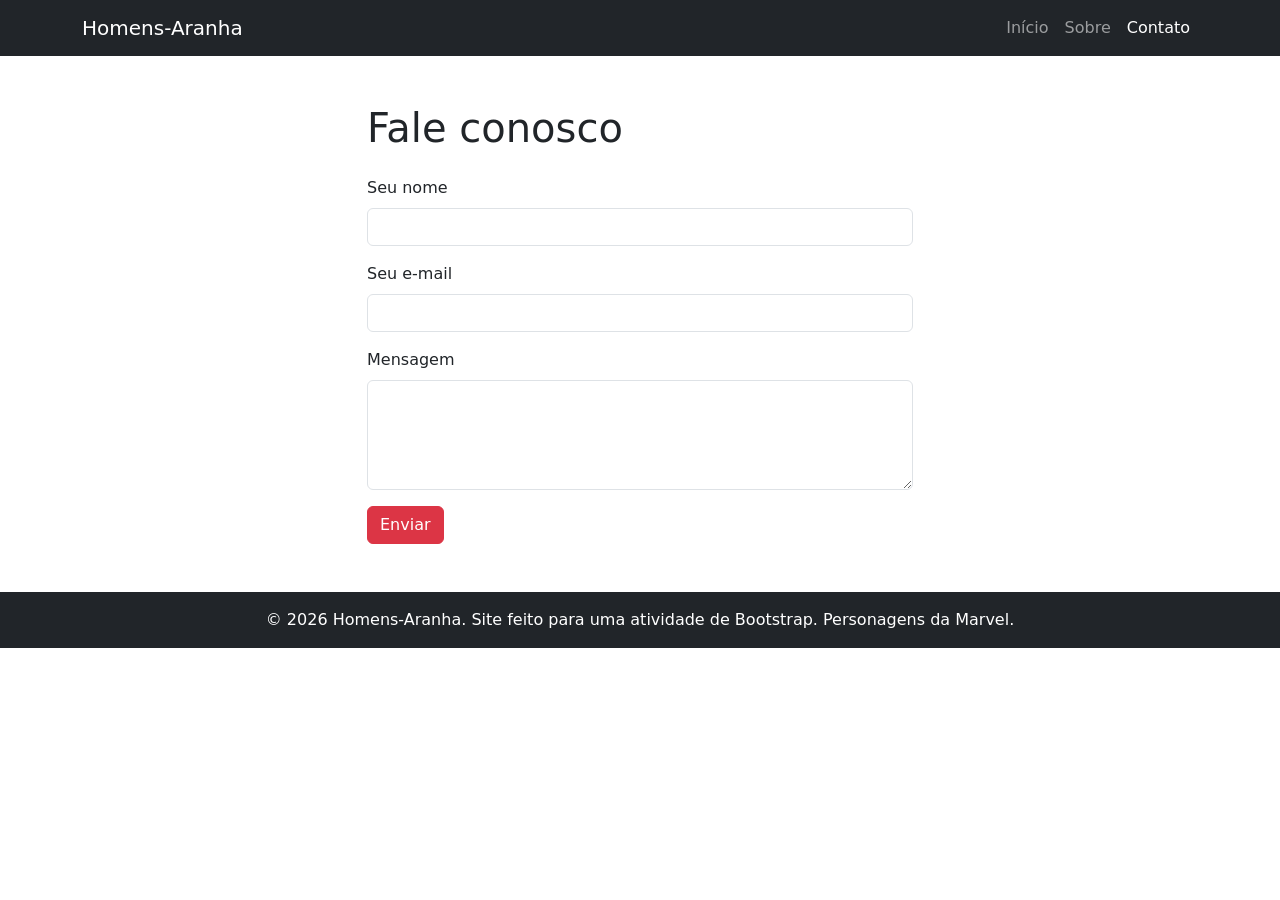
==== contato.html @ 2036976b "Add files via upload" ====
<!DOCTYPE html>
<html lang="pt-BR">
<head>
  <meta charset="UTF-8">
  <meta name="viewport" content="width=device-width, initial-scale=1.0">
  <title>Contato - Homens-Aranha</title>

  <!-- Bootstrap (o framework) -->
  <link href="https://cdn.jsdelivr.net/npm/bootstrap@5.3.3/dist/css/bootstrap.min.css" rel="stylesheet">
  <!-- Meu CSS (sempre DEPOIS do Bootstrap) -->
  <link href="css/style.css" rel="stylesheet">
</head>
<body>

  <!-- Menu -->
  <nav class="navbar navbar-expand-lg bg-dark" data-bs-theme="dark">
    <div class="container">
      <a class="navbar-brand" href="index.html">Homens-Aranha</a>

      <button class="navbar-toggler" type="button" data-bs-toggle="collapse" data-bs-target="#menu" aria-controls="menu" aria-expanded="false" aria-label="Abrir menu">
        <span class="navbar-toggler-icon"></span>
      </button>

      <div class="collapse navbar-collapse" id="menu">
        <ul class="navbar-nav ms-auto">
          <li class="nav-item">
            <a class="nav-link" href="index.html">Início</a>
          </li>
          <li class="nav-item">
            <a class="nav-link" href="sobre.html">Sobre</a>
          </li>
          <li class="nav-item">
            <a class="nav-link active" href="contato.html">Contato</a>
          </li>
        </ul>
      </div>
    </div>
  </nav>

  <!-- Formulário -->
  <main class="container my-5">
    <div class="row justify-content-center">
      <div class="col-md-6">
        <h1 class="mb-4">Fale conosco</h1>

        <form>
          <div class="mb-3">
            <label for="nome" class="form-label">Seu nome</label>
            <input type="text" class="form-control" id="nome">
          </div>

          <div class="mb-3">
            <label for="email" class="form-label">Seu e-mail</label>
            <input type="email" class="form-control" id="email">
          </div>

          <div class="mb-3">
            <label for="mensagem" class="form-label">Mensagem</label>
            <textarea class="form-control" id="mensagem" rows="4"></textarea>
          </div>

          <button type="submit" class="btn btn-danger">Enviar</button>
        </form>
      </div>
    </div>
  </main>

  <!-- Rodapé -->
  <footer class="bg-dark text-white text-center py-3 mt-5">
    <p class="mb-0">© 2026 Homens-Aranha. Site feito para uma atividade de Bootstrap. Personagens da Marvel.</p>
  </footer>

  <!-- Bootstrap JS (faz o menu abrir no celular) -->
  <script src="https://cdn.jsdelivr.net/npm/bootstrap@5.3.3/dist/js/bootstrap.bundle.min.js"></script>
</body>
</html>
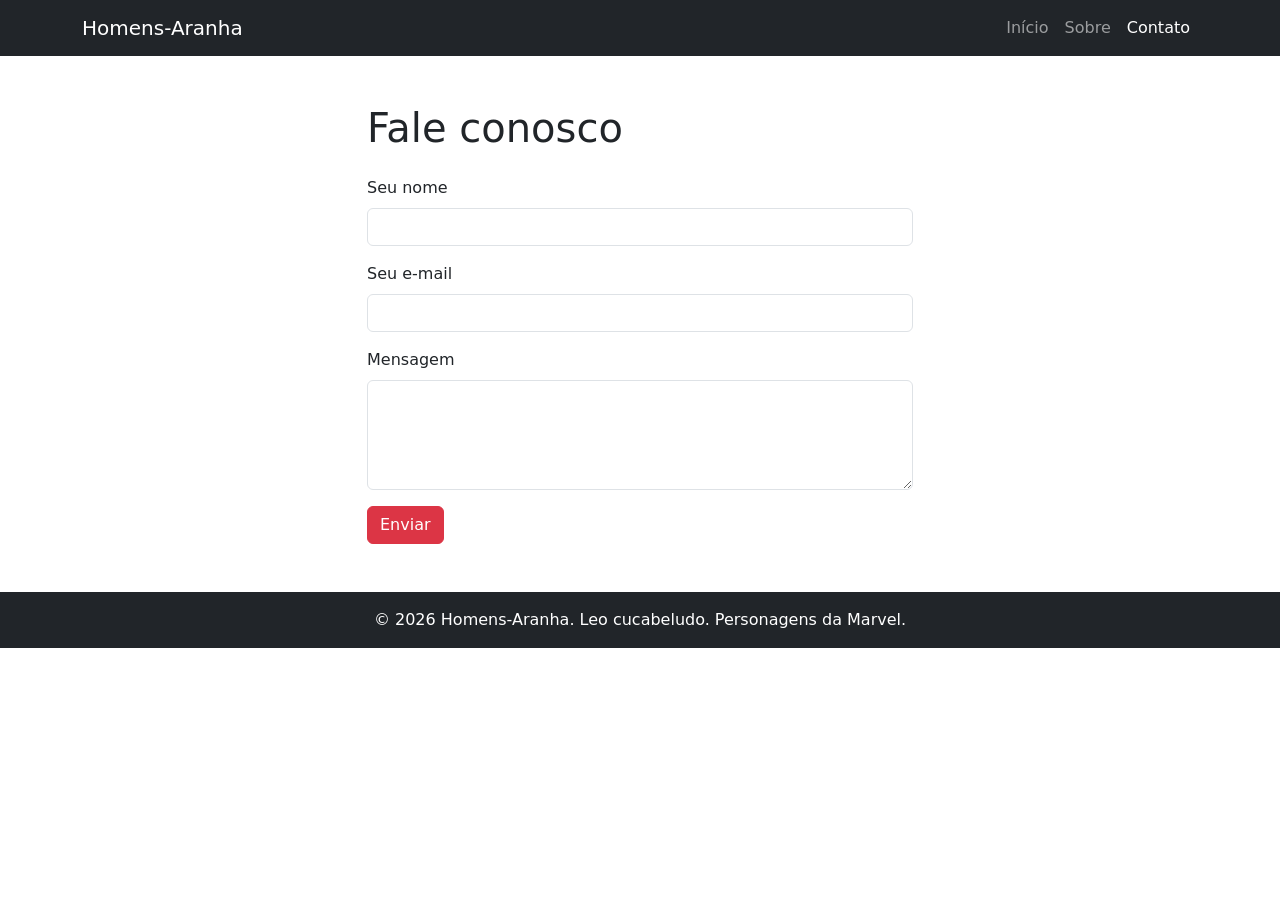
==== commit c4d1d37c: "blsdaldaskdsadawda" ====
--- a/contato.html
+++ b/contato.html
@@ -67,7 +67,7 @@
 
   <!-- Rodapé -->
   <footer class="bg-dark text-white text-center py-3 mt-5">
-    <p class="mb-0">© 2026 Homens-Aranha. Site feito para uma atividade de Bootstrap. Personagens da Marvel.</p>
+    <p class="mb-0">© 2026 Homens-Aranha. Leo cucabeludo. Personagens da Marvel.</p>
   </footer>
 
   <!-- Bootstrap JS (faz o menu abrir no celular) -->
